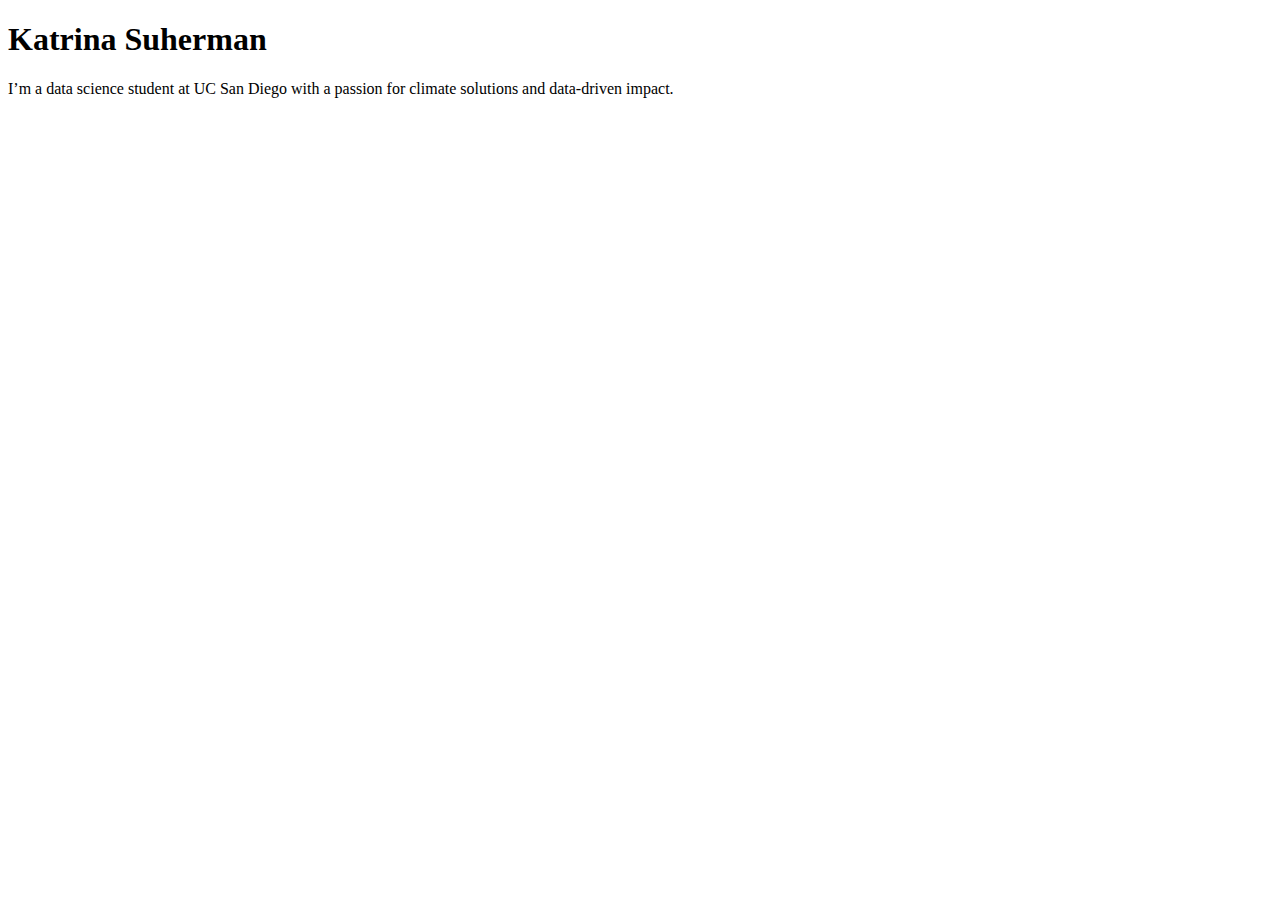
==== index.html @ 7e9867a4 "Create index.html" ====
<!DOCTYPE html>
<html lang="en">
<head>
    <meta charset="UTF-8">
    <meta name="viewport" content="width=device-width, initial-scale=1.0">
    <title>Katrina Suherman: Personal site and portfolio</title>
</head>
<body>
    <h1>Katrina Suherman</h1>
    <p>I’m a data science student at UC San Diego with a passion for climate solutions and data-driven impact.</p> 
</body>
</html>
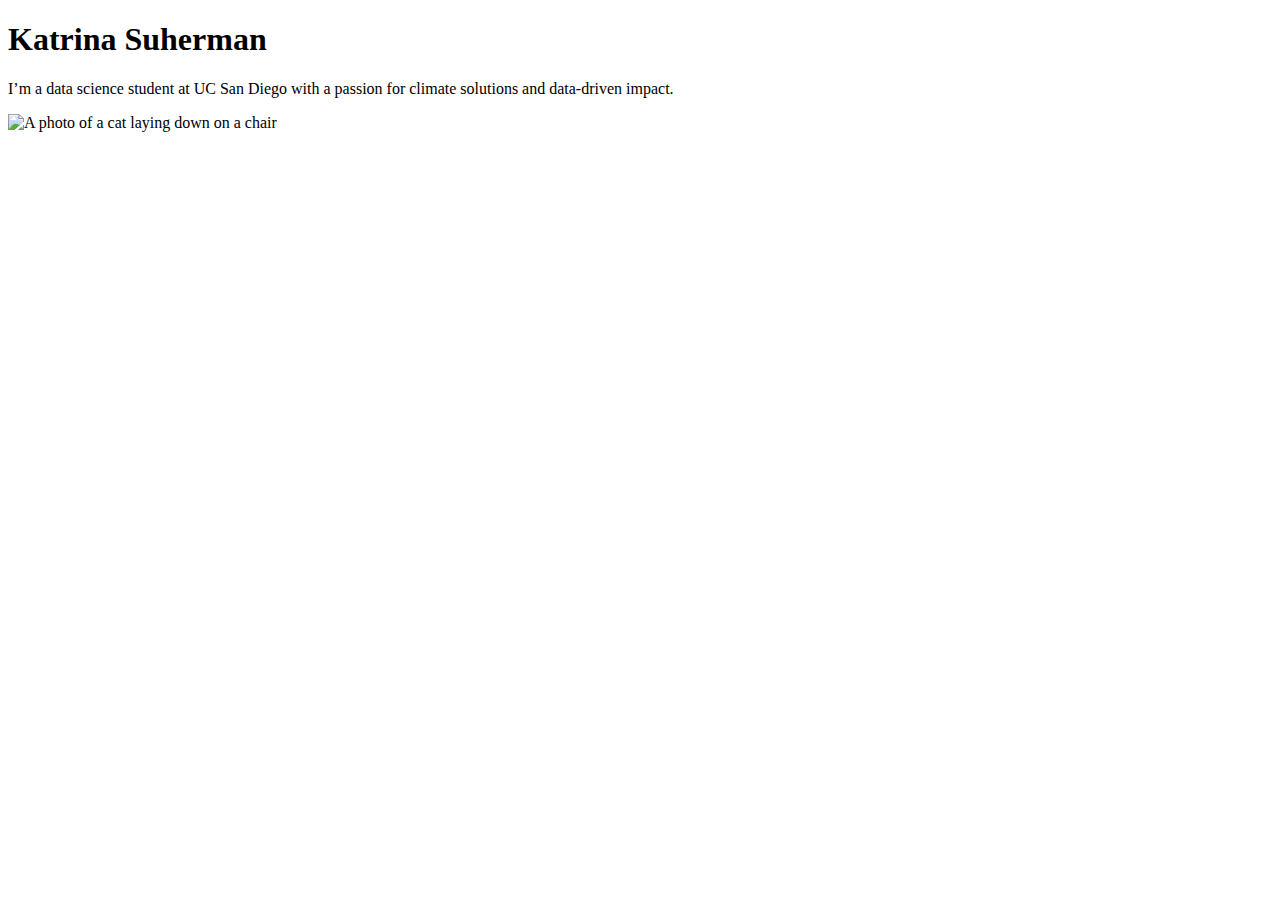
==== commit 760d57b5: "added a picture" ====
--- a/index.html
+++ b/index.html
@@ -8,5 +8,8 @@
 <body>
     <h1>Katrina Suherman</h1>
     <p>I’m a data science student at UC San Diego with a passion for climate solutions and data-driven impact.</p> 
+
+    <img src="images/hojicha.jpg" alt="A photo of a cat laying down on a chair">
+
 </body>
 </html>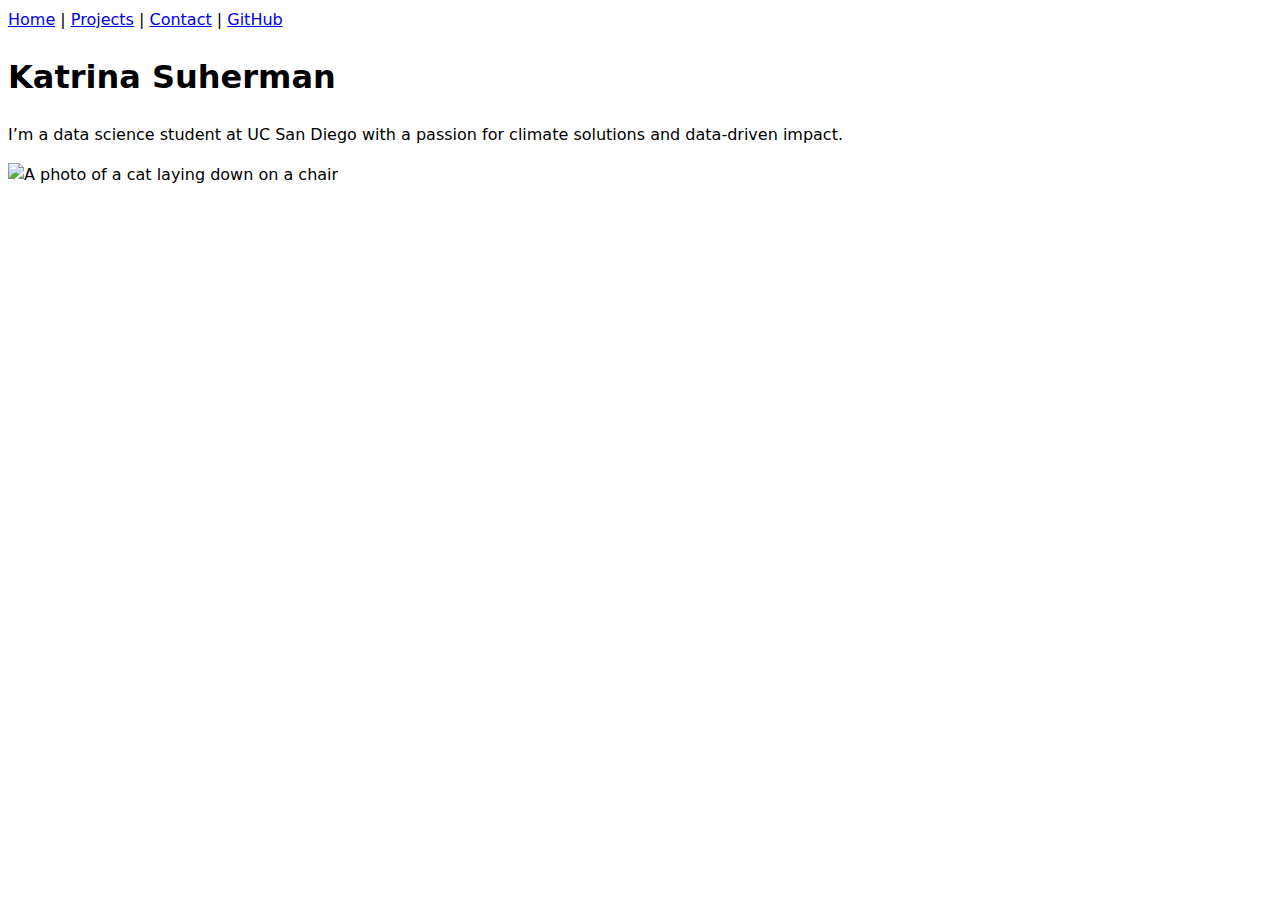
==== commit 38ed5a0e: "added nav, project, contact" ====
--- a/index.html
+++ b/index.html
@@ -4,12 +4,19 @@
     <meta charset="UTF-8">
     <meta name="viewport" content="width=device-width, initial-scale=1.0">
     <title>Katrina Suherman: Personal site and portfolio</title>
+    <link rel="stylesheet" href="style.css">
 </head>
 <body>
+    <nav>
+        <a href="index.html">Home</a> |
+        <a href="projects/index.html">Projects</a> |
+        <a href="contact/index.html">Contact</a> |
+        <a href="https://github.com/katrinasuherman" target="_blank">GitHub</a>
+      </nav>
     <h1>Katrina Suherman</h1>
     <p>I’m a data science student at UC San Diego with a passion for climate solutions and data-driven impact.</p> 
 
-    <img src="images/hojicha.jpg" alt="A photo of a cat laying down on a chair">
+    <img src="images/hojicha.jpg" alt="A photo of a cat laying down on a chair" style="width: 500px; height: 500;">
 
 </body>
 </html>--- a/style.css
+++ b/style.css
@@ -0,0 +1,6 @@
+body {
+    /* Set line height to 1.5 times the font size
+         and use the OS’s UI font as the website font
+       */
+    font: 100%/1.5 system-ui;
+  }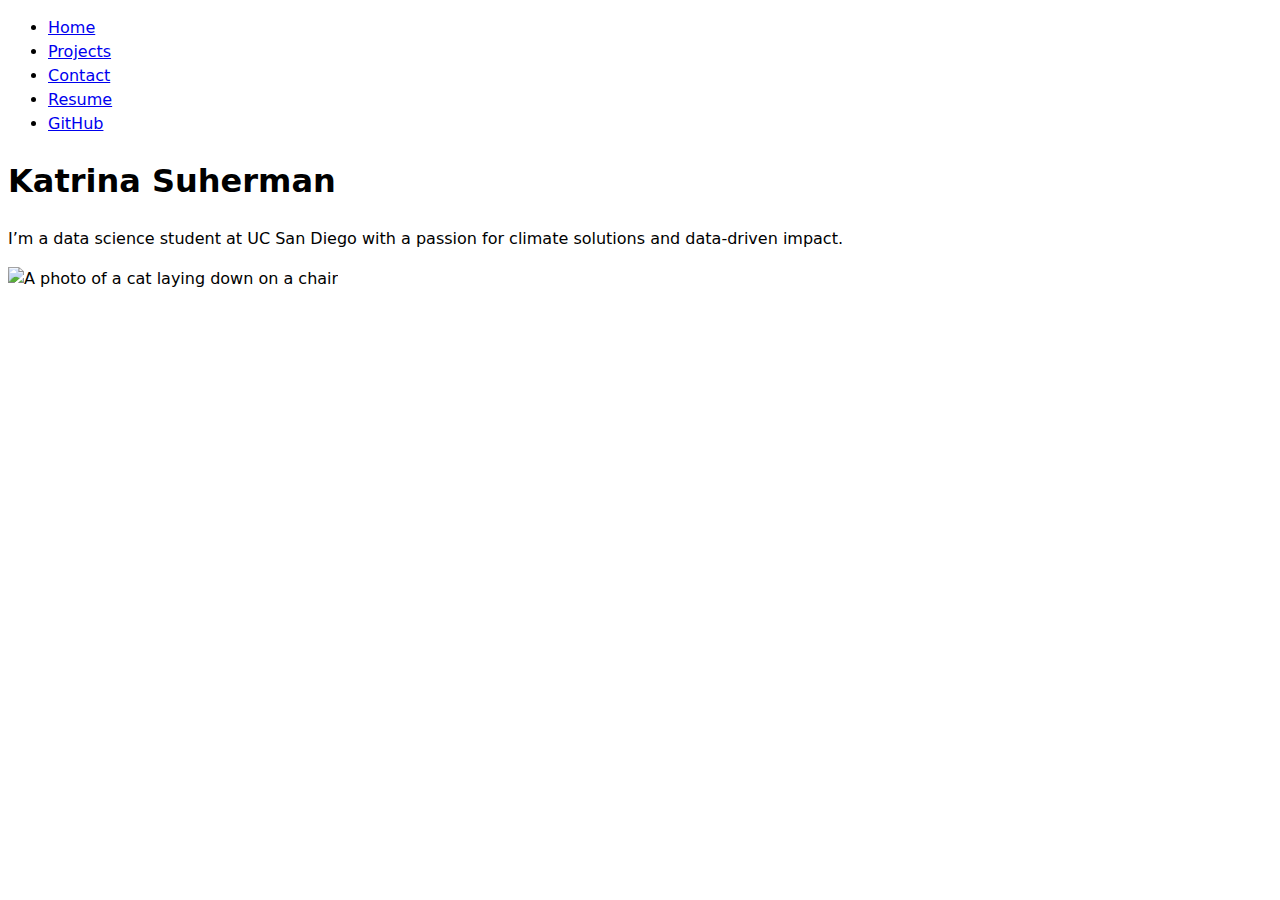
==== commit 4fff5fe2: "added the resume page" ====
--- a/index.html
+++ b/index.html
@@ -8,10 +8,13 @@
 </head>
 <body>
     <nav>
-        <a href="index.html">Home</a> |
-        <a href="projects/index.html">Projects</a> |
-        <a href="contact/index.html">Contact</a> |
-        <a href="https://github.com/katrinasuherman" target="_blank">GitHub</a>
+        <ul>
+          <li><a href="../index.html">Home</a></li>
+          <li><a href="../projects/index.html">Projects</a></li>
+          <li><a href="../contact/index.html">Contact</a></li>
+          <li><a href="../resume/index.html">Resume</a></li>
+          <li><a href="https://github.com/katrinasuherman" target="_blank">GitHub</a></li>
+        </ul>
       </nav>
     <h1>Katrina Suherman</h1>
     <p>I’m a data science student at UC San Diego with a passion for climate solutions and data-driven impact.</p> 
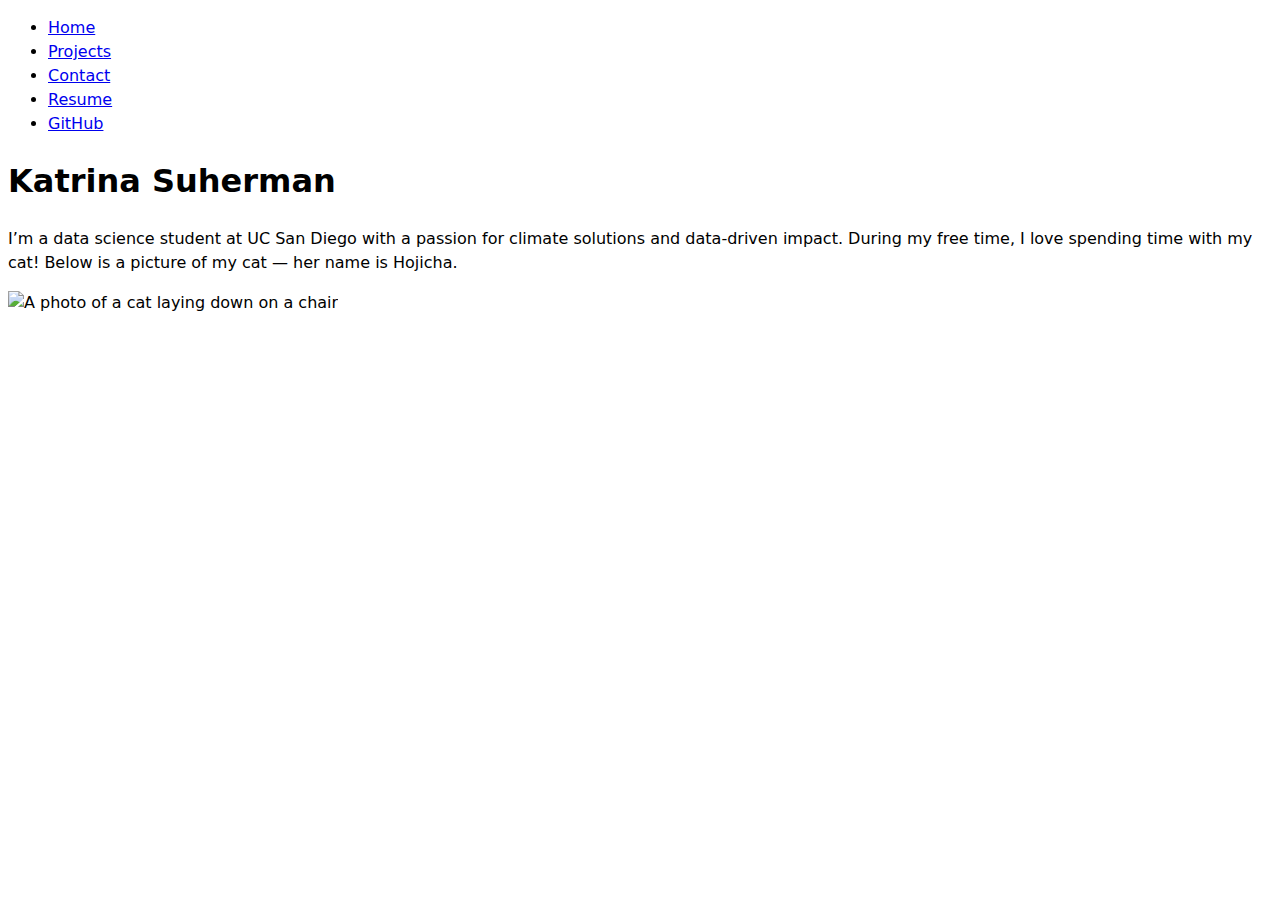
==== commit b1c3e4c8: "change to relative paths" ====
--- a/index.html
+++ b/index.html
@@ -1,25 +1,28 @@
 <!DOCTYPE html>
 <html lang="en">
 <head>
-    <meta charset="UTF-8">
-    <meta name="viewport" content="width=device-width, initial-scale=1.0">
-    <title>Katrina Suherman: Personal site and portfolio</title>
-    <link rel="stylesheet" href="style.css">
+  <meta charset="UTF-8" />
+  <meta name="viewport" content="width=device-width, initial-scale=1.0" />
+  <title>Katrina Suherman: Personal site and portfolio</title>
+  <link rel="stylesheet" href="style.css" />
 </head>
 <body>
-    <nav>
-        <ul>
-          <li><a href="../index.html">Home</a></li>
-          <li><a href="../projects/index.html">Projects</a></li>
-          <li><a href="../contact/index.html">Contact</a></li>
-          <li><a href="../resume/index.html">Resume</a></li>
-          <li><a href="https://github.com/katrinasuherman" target="_blank">GitHub</a></li>
-        </ul>
-      </nav>
-    <h1>Katrina Suherman</h1>
-    <p>I’m a data science student at UC San Diego with a passion for climate solutions and data-driven impact.</p> 
+  <nav>
+    <ul>
+      <li><a href="./">Home</a></li>
+      <li><a href="projects/">Projects</a></li>
+      <li><a href="contact/">Contact</a></li>
+      <li><a href="resume/">Resume</a></li>
+      <li><a href="https://github.com/katrinasuherman" target="_blank">GitHub</a></li>
+    </ul>
+  </nav>  
 
-    <img src="images/hojicha.jpg" alt="A photo of a cat laying down on a chair" style="width: 500px; height: 500;">
+  <h1>Katrina Suherman</h1>
+  <p>
+    I’m a data science student at UC San Diego with a passion for climate solutions and data-driven impact.
+    During my free time, I love spending time with my cat! Below is a picture of my cat — her name is Hojicha.
+  </p> 
 
+  <img src="images/hojicha.jpg" alt="A photo of a cat laying down on a chair" style="width: 500px; height: 500px;" />
 </body>
-</html>+</html>
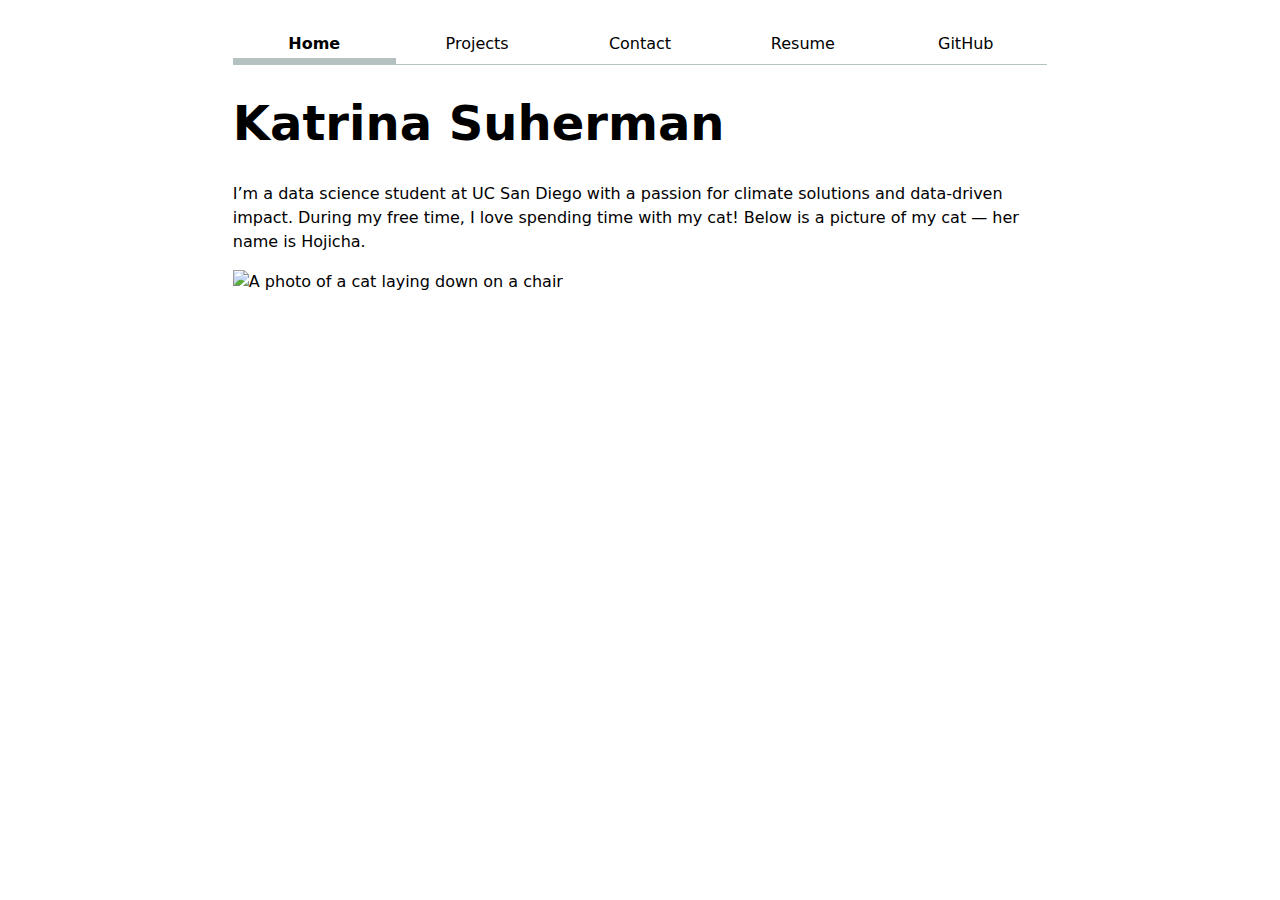
==== commit 0a9abb1c: "lab2" ====
--- a/index.html
+++ b/index.html
@@ -9,7 +9,7 @@
 <body>
   <nav>
     <ul>
-      <li><a href="./">Home</a></li>
+      <li><a href="index.html" class="current">Home</a></li>
       <li><a href="projects/">Projects</a></li>
       <li><a href="contact/">Contact</a></li>
       <li><a href="resume/">Resume</a></li>
--- a/style.css
+++ b/style.css
@@ -1,6 +1,125 @@
+html {
+  --color-accent: oklch(0% 0 0);
+}
+
 body {
     /* Set line height to 1.5 times the font size
          and use the OS’s UI font as the website font
        */
     font: 100%/1.5 system-ui;
-  }+    max-width: 80ch;
+    margin-inline: auto;
+    padding: 1rem;
+}
+/* removing the ul, li
+*/
+nav ul,
+nav li {
+  display: contents;
+}
+
+nav {
+  display: flex;
+  border-bottom: 1px solid oklch(80% 3% 200);
+  margin-bottom: 1rem;
+}
+
+nav a {
+  flex: 1;
+  text-align: center;
+  padding: 0.5em;
+  text-decoration: none;
+  color: inherit;
+}
+
+nav a:hover {
+  border-bottom: 0.4em solid var(--color-accent);
+  background-color: oklch(95% 0 0); ;
+}
+
+nav a.current {
+  font-weight: bold;
+  border-bottom: 0.4em solid oklch(80% 3% 200);
+  padding-bottom: 0.1em; 
+}
+
+input,
+textarea,
+button {
+  font: inherit;
+}
+
+form {
+  display: grid;
+  grid-template-columns: auto 1fr;
+  gap: 1em;
+}
+
+form label {
+  display: grid;
+  grid-template-columns: subgrid;
+  grid-column: 1 / -1; 
+}
+
+form label span {
+  grid-column: 1; 
+}
+
+form label input,
+form label textarea {
+  grid-column: 2; 
+  width: 100%;
+  box-sizing: border-box;
+}
+
+form button {
+  grid-column: 1 / -1;
+  width: 100%;
+}
+
+.projects {
+  display: grid;
+  grid-template-columns: repeat(auto-fill, minmax(15em, 1fr));
+  gap: 1em;
+}
+
+/* Target each project item */
+.projects article {
+  display: grid;
+  grid-template-rows: subgrid;
+  grid-row: span 3;
+}
+
+/* Optional refinements */
+.projects h2 {
+  margin: 0;
+}
+
+h1 {
+  font-size: 300%;
+}
+
+h1, h2, h3, h4, h5, h6 {
+  line-height: 1.1;
+  text-wrap: balance;
+}
+
+/*cv*/
+section {
+  border-top: 1px solid #ccc;
+  border-bottom: 1px solid #ccc;
+  padding-block: 1rem;
+  margin-block: 2rem;
+}
+
+.resume-header {
+  text-align: center;
+  margin-bottom: 1.5rem;
+}
+
+
+
+
+
+
+  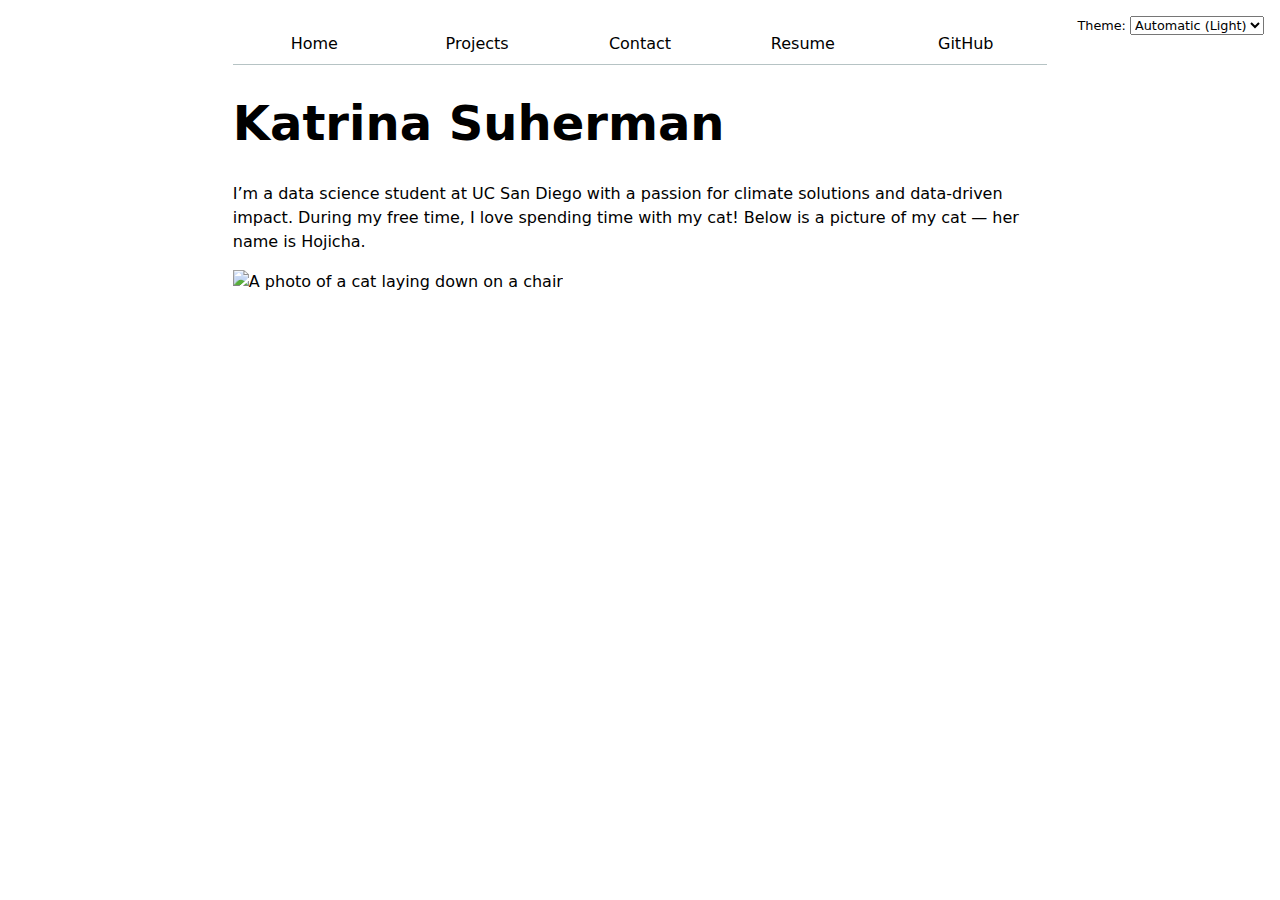
==== commit 099ec2d8: "lab3" ====
--- a/index.html
+++ b/index.html
@@ -5,17 +5,9 @@
   <meta name="viewport" content="width=device-width, initial-scale=1.0" />
   <title>Katrina Suherman: Personal site and portfolio</title>
   <link rel="stylesheet" href="style.css" />
+  <script src="global.js" type="module"></script>
 </head>
 <body>
-  <nav>
-    <ul>
-      <li><a href="index.html" class="current">Home</a></li>
-      <li><a href="projects/">Projects</a></li>
-      <li><a href="contact/">Contact</a></li>
-      <li><a href="resume/">Resume</a></li>
-      <li><a href="https://github.com/katrinasuherman" target="_blank">GitHub</a></li>
-    </ul>
-  </nav>  
 
   <h1>Katrina Suherman</h1>
   <p>
--- a/style.css
+++ b/style.css
@@ -1,5 +1,5 @@
 html {
-  --color-accent: oklch(0% 0 0);
+  --color-accent: oklch(65% 50% 0);
 }
 
 body {
@@ -19,8 +19,9 @@
 }
 
 nav {
+  --border-color: oklch(50% 10% 200 / 40%);
   display: flex;
-  border-bottom: 1px solid oklch(80% 3% 200);
+  border-bottom: 1px solid var(--border-color);
   margin-bottom: 1rem;
 }
 
@@ -34,7 +35,7 @@
 
 nav a:hover {
   border-bottom: 0.4em solid var(--color-accent);
-  background-color: oklch(95% 0 0); ;
+  background-color: color-mix(in oklch, var(--color-accent), canvas 85%);
 }
 
 nav a.current {
@@ -45,7 +46,8 @@
 
 input,
 textarea,
-button {
+button,
+select {
   font: inherit;
 }
 
@@ -117,7 +119,43 @@
   margin-bottom: 1.5rem;
 }
 
+time {
+  font-style: italic;
+  color: #555;
+  font-size: 0.9em;
+}
 
+section article {
+  margin-bottom: 1.5rem;
+}
+
+section h3 {
+  font-size: 1rem;
+  font-weight: bold;
+  margin-bottom: 0.25rem;
+  color: #222;
+}
+
+section {
+  background-color: #fafafa;
+  padding: 1.5rem;
+  border-radius: 0.25rem;
+  box-shadow: 0 1px 3px rgba(0, 0, 0, 0.05);
+}
+
+html {
+  color-scheme: light dark;
+  background-color: Canvas;
+  color: CanvasText;
+}
+
+.color-scheme {
+  position: absolute;
+  top: 1rem;
+  right: 1rem;
+  font-size: 80%;
+  font-family: inherit;
+}
 
 
 
